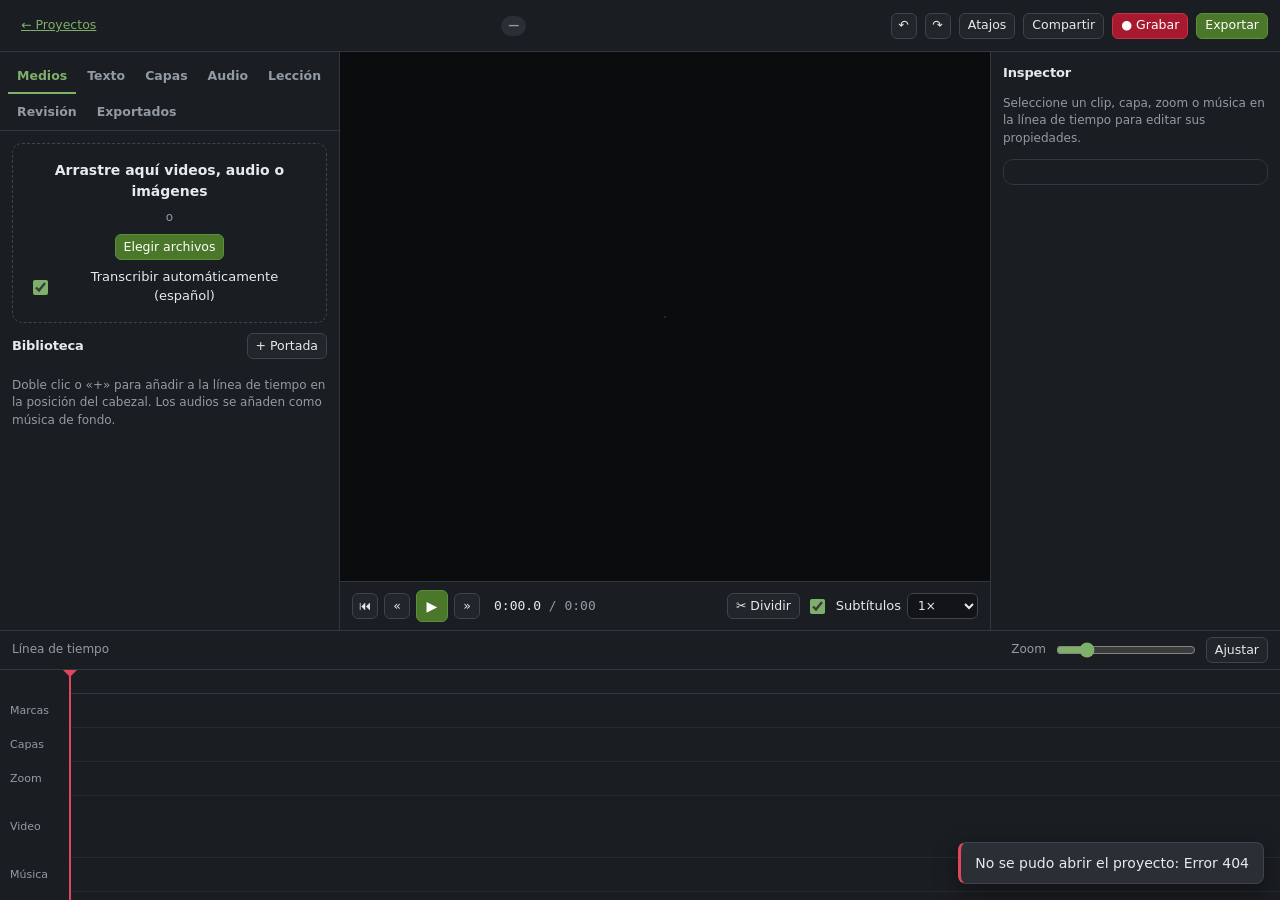
==== static/editor.html @ e6c92845 "Estudio de Video Educativo: editor web con Docker y Dokploy Editor de videos educativos: grabación d" ====
<!doctype html>
<html lang="es">
<head>
<meta charset="utf-8">
<meta name="viewport" content="width=device-width, initial-scale=1">
<title>Editor — Estudio de Video Educativo</title>
<link rel="stylesheet" href="/static/css/app.css">
<link rel="stylesheet" href="/static/css/editor.css">
</head>
<body>
<div id="app">
  <header class="ed-top">
    <a class="btn ghost sm" href="/" title="Volver a proyectos">← Proyectos</a>
    <input id="projName" class="proj-name" aria-label="Nombre del proyecto" maxlength="120">
    <span id="saveState" class="badge">—</span>
    <span id="roleBadge" class="badge warn hidden"></span>
    <div class="grow"></div>
    <button class="btn sm icon" id="btnUndo" title="Deshacer (Ctrl+Z)">↶</button>
    <button class="btn sm icon" id="btnRedo" title="Rehacer (Ctrl+Shift+Z)">↷</button>
    <button class="btn sm" id="btnHelp" title="Atajos de teclado">Atajos</button>
    <button class="btn sm" id="btnShare">Compartir</button>
    <a class="btn sm rec" id="btnRecord">● Grabar</a>
    <button class="btn sm primary" id="btnExport">Exportar</button>
  </header>

  <aside class="ed-side">
    <nav class="tabs" role="tablist">
      <button data-tab="media" class="active" role="tab">Medios</button>
      <button data-tab="text" role="tab">Texto</button>
      <button data-tab="layers" role="tab">Capas</button>
      <button data-tab="audio" role="tab">Audio</button>
      <button data-tab="marks" role="tab">Lección</button>
      <button data-tab="comments" role="tab">Revisión</button>
      <button data-tab="exports" role="tab">Exportados</button>
    </nav>

    <section class="panel" data-panel="media">
      <div class="drop" id="drop">
        <b>Arrastre aquí videos, audio o imágenes</b>
        <span class="muted small">o</span>
        <label class="btn sm primary">Elegir archivos<input type="file" id="fileInput" multiple accept="video/*,audio/*,image/*" hidden></label>
        <label class="chk small"><input type="checkbox" id="autoTx" checked> Transcribir automáticamente (español)</label>
      </div>
      <div class="row" style="margin:10px 0 6px">
        <h4 class="grow">Biblioteca</h4>
        <button class="btn sm" id="btnTitleCard" title="Crea una portada con identidad UNACHI">+ Portada</button>
      </div>
      <div id="mediaList" class="media-list"></div>
      <p class="muted small">Doble clic o «+» para añadir a la línea de tiempo en la posición del cabezal. Los audios se añaden como música de fondo.</p>
    </section>

    <section class="panel hidden" data-panel="text">
      <div class="row wrap" style="gap:6px">
        <button class="btn sm" id="btnCutSel" title="Elimina del video el fragmento seleccionado (Supr)">✂ Eliminar selección</button>
        <button class="btn sm" id="btnFillers">Marcar muletillas</button>
        <div class="row" style="gap:4px"><button class="btn sm" id="btnSilences">Recortar silencios &gt;</button>
          <input type="number" id="silenceSec" value="0.8" min="0.3" max="5" step="0.1" style="width:64px;min-height:26px;padding:2px 6px"><span class="small muted">s</span></div>
      </div>
      <p class="muted small" style="margin:8px 0">Seleccione palabras arrastrando o con Mayús+clic, y elimínelas: el video se recorta solo. Doble clic sobre una palabra para corregirla en los subtítulos.</p>
      <input type="search" id="txSearch" placeholder="Buscar en la transcripción…">
      <div id="transcript" class="transcript" tabindex="0"></div>
    </section>

    <section class="panel hidden" data-panel="layers">
      <p class="muted small" style="margin-top:0">Las capas se colocan en el cabezal y duran 5 s. Arrástrelas en la vista previa para ubicarlas.</p>
      <div class="layer-grid" id="layerButtons"></div>
      <h4 style="margin:16px 0 6px">Zoom animado</h4>
      <p class="muted small" style="margin:0 0 8px">Acerca la imagen a un área (útil para pantallas de software y fórmulas pequeñas).</p>
      <button class="btn sm" id="btnZoom">+ Zoom en el cabezal</button>
      <h4 style="margin:16px 0 6px">Logo institucional</h4>
      <div class="col">
        <label class="btn sm" style="align-self:flex-start">Subir logo (PNG/JPG)<input type="file" id="logoInput" accept="image/*" hidden></label>
        <div class="grid3">
          <label class="f"><span>Posición</span><select id="logoPos"><option value="tr">Arriba der.</option><option value="tl">Arriba izq.</option><option value="br">Abajo der.</option><option value="bl">Abajo izq.</option></select></label>
          <label class="f"><span>Tamaño</span><input type="range" id="logoSize" min="0.05" max="0.3" step="0.01"></label>
          <label class="f"><span>Opacidad</span><input type="range" id="logoOpacity" min="0.2" max="1" step="0.05"></label>
        </div>
        <button class="btn sm danger" id="logoRemove" style="align-self:flex-start">Quitar logo</button>
      </div>
    </section>

    <section class="panel hidden" data-panel="audio">
      <h4>Voz del docente</h4>
      <div class="col" style="margin-top:8px">
        <label class="f"><span>Reducción de ruido</span>
          <select id="aDenoise"><option value="off">Desactivada</option><option value="light">Suave (ventilador, aire acondicionado)</option><option value="strong">Intensa (aula ruidosa, red neuronal RNNoise)</option></select></label>
        <label class="chk"><input type="checkbox" id="aHighpass"> Filtro paso alto 80 Hz (elimina retumbe y golpes)</label>
        <label class="chk"><input type="checkbox" id="aDeess"> De-esser (suaviza las «s» silbantes)</label>
        <label class="chk"><input type="checkbox" id="aCompress"> Compresor (nivela voz fuerte y débil)</label>
        <label class="f"><span>Ganancia de voz: <b id="aGainV">0</b> dB</span><input type="range" id="aGain" min="-12" max="12" step="1"></label>
        <label class="f"><span>Sonoridad final (norma EBU R128 / ITU-R BS.1770)</span>
          <select id="aLoud"><option value="-14">−14 LUFS · YouTube / redes</option><option value="-16">−16 LUFS · Plataformas educativas (recomendado)</option><option value="-23">−23 LUFS · Difusión TV (EBU R128)</option></select></label>
      </div>
      <h4 style="margin-top:18px">Música de fondo</h4>
      <p class="muted small">Suba un audio en «Medios» y añádalo. La música baja automáticamente cuando usted habla (ducking).</p>
      <div id="musicList" class="col"></div>
      <h4 style="margin-top:18px">Subtítulos</h4>
      <div class="col" style="margin-top:8px">
        <label class="chk"><input type="checkbox" id="cSoft"> Pista de subtítulos activable en el MP4 (recomendado, WCAG 2.1 · 1.2.2)</label>
        <label class="chk"><input type="checkbox" id="cBurn"> Incrustar subtítulos en la imagen (para redes sociales)</label>
        <label class="row small"><span class="muted">Color del texto</span><input type="color" id="cColor"></label>
      </div>
    </section>

    <section class="panel hidden" data-panel="marks">
      <div class="row"><h4 class="grow">Capítulos</h4><button class="btn sm" id="btnChapter">+ En el cabezal (M)</button></div>
      <div id="chapterList" class="col" style="margin:8px 0 18px"></div>
      <div class="row"><h4 class="grow">Preguntas interactivas</h4><button class="btn sm" id="btnQuiz">+ En el cabezal</button></div>
      <p class="muted small" style="margin:4px 0 8px">El video se pausa y el estudiante responde. Funciona en el enlace público y en el paquete SCORM para Moodle (con calificación).</p>
      <div id="quizList" class="col" style="margin-bottom:18px"></div>
      <h4>Teleprompter</h4>
      <p class="muted small" style="margin:4px 0 8px">Guion que verá al grabar (no aparece en el video).</p>
      <textarea id="teleText" rows="8" placeholder="Escriba o pegue el guion de la clase…"></textarea>
    </section>

    <section class="panel hidden" data-panel="comments">
      <p class="muted small" style="margin-top:0">Comentarios anclados al tiempo, para revisión entre colegas o coordinación. Comparta el proyecto con rol «revisor» para que otros comenten sin editar.</p>
      <div class="row"><textarea id="commentText" rows="2" placeholder="Comentario en el tiempo actual…" class="grow"></textarea></div>
      <button class="btn sm primary" id="btnComment" style="margin:6px 0 12px">Comentar en <span id="commentAt" class="mono">0:00</span></button>
      <div id="commentList" class="col"></div>
    </section>

    <section class="panel hidden" data-panel="exports">
      <div id="exportList" class="col"></div>
    </section>
  </aside>

  <main class="ed-center">
    <div class="stage-wrap" id="stageWrap">
      <div class="stage" id="stage">
        <div class="zoomer" id="zoomer">
          <video id="vid" playsinline preload="auto"></video>
          <img id="still" class="hidden" alt="">
        </div>
        <div class="layers" id="layersBox"></div>
        <div class="caption hidden" id="caption"></div>
        <div class="stage-empty" id="stageEmpty"><b>La línea de tiempo está vacía</b><span class="muted">Suba o grabe un video y añádalo con doble clic.</span></div>
        <div class="zoom-pick hidden" id="zoomPick">Haga clic en el punto que desea ampliar</div>
      </div>
    </div>
    <div class="transport">
      <button class="btn sm icon" id="btnStart" title="Inicio (Inicio)">⏮</button>
      <button class="btn sm icon" id="btnBack" title="−5 s (J)">«</button>
      <button class="btn icon primary" id="btnPlay" title="Reproducir / pausar (Espacio)">▶</button>
      <button class="btn sm icon" id="btnFwd" title="+5 s (L)">»</button>
      <span class="mono tc"><span id="tcNow">0:00.0</span> <span class="muted">/ <span id="tcDur">0:00</span></span></span>
      <div class="grow"></div>
      <button class="btn sm" id="btnSplit" title="Dividir clip en el cabezal (S)">✂ Dividir</button>
      <label class="chk small"><input type="checkbox" id="showCaps" checked> Subtítulos</label>
      <select id="rate" class="sm-select" title="Velocidad de vista previa"><option value="1">1×</option><option value="1.25">1.25×</option><option value="1.5">1.5×</option><option value="2">2×</option></select>
    </div>
  </main>

  <aside class="ed-insp" id="inspector">
    <div class="insp-empty muted">
      <h4 style="color:var(--text)">Inspector</h4>
      <p class="small">Seleccione un clip, capa, zoom o música en la línea de tiempo para editar sus propiedades.</p>
      <div class="card proj-stats" id="projStats"></div>
    </div>
  </aside>

  <footer class="ed-tl">
    <div class="tl-bar">
      <span class="small muted">Línea de tiempo</span>
      <div class="grow"></div>
      <span class="small muted">Zoom</span>
      <input type="range" id="tlZoom" min="4" max="200" value="40" style="width:140px">
      <button class="btn sm" id="tlFit">Ajustar</button>
    </div>
    <div class="tl-scroll" id="tlScroll">
      <div class="tl-inner" id="tlInner">
        <div class="tl-ruler" id="tlRuler"></div>
        <div class="tl-track" data-track="marks"><span class="tl-label">Marcas</span></div>
        <div class="tl-track" data-track="overlays"><span class="tl-label">Capas</span></div>
        <div class="tl-track" data-track="zooms"><span class="tl-label">Zoom</span></div>
        <div class="tl-track tl-main" data-track="clips"><span class="tl-label">Video</span></div>
        <div class="tl-track" data-track="music"><span class="tl-label">Música</span></div>
        <div class="tl-playhead" id="playhead"></div>
      </div>
    </div>
  </footer>

  <div class="jobs card hidden" id="jobsBox"></div>
</div>

<dialog id="dlgExport">
  <form method="dialog" id="exportForm">
    <div class="dlg-h"><h3>Exportar video</h3></div>
    <div class="dlg-b">
      <label class="f"><span>Título</span><input type="text" name="title" maxlength="150"></label>
      <div class="grid2">
        <label class="f"><span>Formato</span>
          <select name="format"><option value="16:9">16:9 · Clase, YouTube, Moodle</option><option value="9:16">9:16 · Reels / TikTok / Shorts</option><option value="1:1">1:1 · Cuadrado</option></select></label>
        <label class="f"><span>Si cambia la proporción</span>
          <select name="reframe"><option value="blur">Encajar con fondo desenfocado</option><option value="crop">Recortar al centro</option></select></label>
      </div>
      <div class="grid2">
        <label class="f"><span>Resolución</span><select name="height"><option value="">Completa (1080p)</option><option value="720">720p (archivo más liviano)</option></select></label>
        <label class="f"><span>Calidad</span><select name="crf"><option value="18">Máxima (CRF 18)</option><option value="20" selected>Alta (CRF 20)</option><option value="23">Estándar (CRF 23)</option></select></label>
      </div>
      <label class="chk"><input type="checkbox" name="burn"> Incrustar subtítulos en la imagen</label>
      <label class="chk"><input type="checkbox" name="soft" checked> Incluir pista de subtítulos activable + archivos SRT/VTT</label>
      <p class="muted small" style="margin:0">El render se hace en el servidor; puede cerrar esta página. Se normaliza el audio a la sonoridad elegida, se aplican capítulos y se genera la portada del video.</p>
    </div>
    <div class="dlg-f"><button class="btn" value="cancel" formnovalidate>Cancelar</button><button class="btn primary" value="ok">Iniciar render</button></div>
  </form>
</dialog>

<dialog id="dlgShare">
  <div class="dlg-h"><h3>Compartir proyecto</h3></div>
  <div class="dlg-b">
    <p class="muted small" style="margin:0">«Editor» puede modificar el proyecto; «Revisor» solo puede ver y comentar.</p>
    <div class="row"><input type="text" id="shareUser" placeholder="Nombre de usuario" class="grow">
      <select id="shareRole" style="width:120px"><option value="editor">Editor</option><option value="revisor">Revisor</option></select>
      <button class="btn primary" id="shareAdd">Agregar</button></div>
    <div id="shareList" class="col"></div>
  </div>
  <div class="dlg-f"><button class="btn" onclick="this.closest('dialog').close()">Cerrar</button></div>
</dialog>

<dialog id="dlgTitle">
  <form method="dialog" id="titleForm">
    <div class="dlg-h"><h3>Portada de la lección</h3></div>
    <div class="dlg-b">
      <label class="f"><span>Título</span><input type="text" name="title" required></label>
      <label class="f"><span>Subtítulo</span><input type="text" name="subtitle" placeholder="Ej.: Química Orgánica I · Tema 3"></label>
      <div class="grid2">
        <label class="f"><span>Docente</span><input type="text" name="author"></label>
        <label class="f"><span>Institución</span><input type="text" name="institution" value="Universidad Autónoma de Chiriquí"></label>
      </div>
      <label class="f"><span>Duración (s)</span><input type="number" name="dur" value="4" min="1" max="20" step="0.5"></label>
    </div>
    <div class="dlg-f"><button class="btn" value="cancel" formnovalidate>Cancelar</button><button class="btn primary" value="ok">Crear y añadir al inicio</button></div>
  </form>
</dialog>

<dialog id="dlgAnalytics" style="width:min(720px,calc(100vw - 32px))">
  <div class="dlg-h"><h3 id="anTitle">Analítica</h3></div>
  <div class="dlg-b" id="anBody"></div>
  <div class="dlg-f"><button class="btn" onclick="this.closest('dialog').close()">Cerrar</button></div>
</dialog>

<dialog id="dlgHelp">
  <div class="dlg-h"><h3>Atajos de teclado</h3></div>
  <div class="dlg-b small">
    <table class="keys">
      <tr><td><kbd>Espacio</kbd></td><td>Reproducir / pausar</td></tr>
      <tr><td><kbd>J</kbd> <kbd>L</kbd></td><td>Retroceder / avanzar 5 s</td></tr>
      <tr><td><kbd>←</kbd> <kbd>→</kbd></td><td>Un cuadro atrás / adelante (con Mayús: 1 s)</td></tr>
      <tr><td><kbd>S</kbd></td><td>Dividir el clip en el cabezal</td></tr>
      <tr><td><kbd>Supr</kbd></td><td>Eliminar el elemento seleccionado o las palabras seleccionadas</td></tr>
      <tr><td><kbd>M</kbd></td><td>Agregar capítulo</td></tr>
      <tr><td><kbd>Ctrl</kbd>+<kbd>Z</kbd> / <kbd>Ctrl</kbd>+<kbd>Mayús</kbd>+<kbd>Z</kbd></td><td>Deshacer / rehacer</td></tr>
      <tr><td><kbd>Inicio</kbd> / <kbd>Fin</kbd></td><td>Ir al comienzo / final</td></tr>
      <tr><td><kbd>Esc</kbd></td><td>Quitar selección</td></tr>
    </table>
  </div>
  <div class="dlg-f"><button class="btn" onclick="this.closest('dialog').close()">Cerrar</button></div>
</dialog>

<script src="/static/js/api.js"></script>
<script src="/static/js/layers.js"></script>
<script src="/static/js/editor.js"></script>
</body>
</html>
---- static/css/app.css ----
/* Estudio de Video Educativo — hoja de estilos común
   Paleta oscura (estándar en editores de video: no compite con la imagen)
   con acentos institucionales UNACHI (Pantone 364C verde / 187C rojo). */
:root {
  --bg: #121417;
  --panel: #1a1d21;
  --panel-2: #22262b;
  --panel-3: #2a2f35;
  --line: #31373e;
  --line-2: #3d444c;
  --text: #e7eaed;
  --muted: #929ba4;
  --faint: #6b747d;
  --green: #4A7729;          /* Pantone 364C */
  --green-hi: #7fb069;
  --green-soft: rgba(127, 176, 105, .16);
  --red: #A6192E;            /* Pantone 187C */
  --red-hi: #e0475d;
  --amber: #e2a54a;
  --blue: #5b9bd5;
  --violet: #a487d6;
  --radius: 8px;
  --mono: ui-monospace, "SFMono-Regular", "JetBrains Mono", Menlo, Consolas, monospace;
  --sans: system-ui, -apple-system, "Segoe UI", Roboto, "Helvetica Neue", Arial, sans-serif;
  color-scheme: dark;
}
* { box-sizing: border-box; }
html, body { margin: 0; height: 100%; }
body { background: var(--bg); color: var(--text); font: 14px/1.45 var(--sans); }
a { color: var(--green-hi); }
button, input, select, textarea { font: inherit; color: inherit; }
h1, h2, h3, h4 { margin: 0; font-weight: 650; letter-spacing: -.01em; }
.muted { color: var(--muted); }
.small { font-size: 12px; }
.mono { font-family: var(--mono); font-variant-numeric: tabular-nums; }
.hidden { display: none !important; }
.row { display: flex; gap: 8px; align-items: center; }
.col { display: flex; flex-direction: column; gap: 8px; }
.grow { flex: 1; min-width: 0; }
.wrap { flex-wrap: wrap; }

/* Botones */
.btn {
  display: inline-flex; align-items: center; justify-content: center; gap: 6px;
  height: 32px; padding: 0 12px; border-radius: 6px; border: 1px solid var(--line-2);
  background: var(--panel-2); cursor: pointer; white-space: nowrap; font-weight: 520;
  transition: background .12s, border-color .12s;
}
.btn:hover { background: var(--panel-3); border-color: #4a525b; }
.btn:focus-visible, input:focus-visible, select:focus-visible, textarea:focus-visible {
  outline: 2px solid var(--green-hi); outline-offset: 1px;
}
.btn:disabled { opacity: .45; cursor: not-allowed; }
.btn.primary { background: var(--green); border-color: #5d8f3a; color: #fff; }
.btn.primary:hover { background: #568a30; }
.btn.danger { background: transparent; border-color: #6b2a34; color: #f08a98; }
.btn.danger:hover { background: rgba(166, 25, 46, .2); }
.btn.rec { background: var(--red); border-color: #c4334a; color: #fff; }
.btn.ghost { background: transparent; border-color: transparent; }
.btn.ghost:hover { background: var(--panel-2); }
.btn.sm { height: 26px; padding: 0 8px; font-size: 12.5px; }
.btn.icon { width: 32px; padding: 0; }
.btn.sm.icon { width: 26px; }
.btn.active { background: var(--green-soft); border-color: var(--green-hi); color: var(--green-hi); }

/* Formularios */
label.f { display: flex; flex-direction: column; gap: 4px; font-size: 12px; color: var(--muted); }
label.f > span { font-weight: 560; }
input[type=text], input[type=password], input[type=number], input[type=search], input[type=url],
select, textarea {
  width: 100%; background: var(--bg); border: 1px solid var(--line-2); border-radius: 6px;
  padding: 6px 8px; min-height: 32px; color: var(--text);
}
textarea { resize: vertical; min-height: 64px; line-height: 1.4; }
input[type=color] { width: 40px; height: 30px; padding: 2px; background: var(--bg);
  border: 1px solid var(--line-2); border-radius: 6px; }
input[type=range] { width: 100%; accent-color: var(--green-hi); }
input[type=checkbox] { accent-color: var(--green-hi); width: 15px; height: 15px; }
label.chk { display: flex; gap: 8px; align-items: center; font-size: 13px; cursor: pointer; }
.grid2 { display: grid; grid-template-columns: 1fr 1fr; gap: 8px; }
.grid3 { display: grid; grid-template-columns: 1fr 1fr 1fr; gap: 8px; }

/* Tarjetas y diálogos */
.card { background: var(--panel); border: 1px solid var(--line); border-radius: 10px; }
dialog {
  background: var(--panel); color: var(--text); border: 1px solid var(--line-2);
  border-radius: 12px; padding: 0; width: min(560px, calc(100vw - 32px));
  box-shadow: 0 20px 60px rgba(0, 0, 0, .55);
}
dialog::backdrop { background: rgba(5, 7, 9, .65); }
dialog .dlg-h { padding: 16px 18px 6px; display: flex; align-items: center; gap: 8px; }
dialog .dlg-b { padding: 10px 18px 16px; display: flex; flex-direction: column; gap: 12px; }
dialog .dlg-f { padding: 12px 18px 16px; display: flex; justify-content: flex-end; gap: 8px;
  border-top: 1px solid var(--line); }

/* Avisos */
#toasts { position: fixed; right: 16px; bottom: 16px; display: flex; flex-direction: column;
  gap: 8px; z-index: 1000; }
.toast { background: var(--panel-3); border: 1px solid var(--line-2); border-left: 3px solid var(--green-hi);
  padding: 10px 14px; border-radius: 8px; max-width: 380px; box-shadow: 0 8px 24px rgba(0,0,0,.4);
  animation: tin .18s ease-out; }
.toast.err { border-left-color: var(--red-hi); }
@keyframes tin { from { transform: translateY(8px); opacity: 0; } }

.badge { display: inline-flex; align-items: center; height: 20px; padding: 0 7px; border-radius: 10px;
  font-size: 11px; font-weight: 600; background: var(--panel-3); color: var(--muted); }
.badge.ok { background: var(--green-soft); color: var(--green-hi); }
.badge.warn { background: rgba(226, 165, 74, .15); color: var(--amber); }
.badge.err { background: rgba(224, 71, 93, .15); color: var(--red-hi); }

.brandmark { display: flex; align-items: center; gap: 10px; }
.brandmark .logo { width: 30px; height: 30px; border-radius: 7px; position: relative; overflow: hidden;
  background: var(--green); flex: none; }
.brandmark .logo::after { content: ""; position: absolute; right: 0; top: 0; bottom: 0; width: 34%;
  background: var(--red); }
.brandmark .logo::before { content: ""; position: absolute; left: 7px; top: 9px; border-style: solid;
  border-width: 6px 0 6px 10px; border-color: transparent transparent transparent #fff; z-index: 1; }
.brandmark b { font-size: 15px; letter-spacing: -.01em; }
.brandmark small { display: block; color: var(--muted); font-size: 11.5px; margin-top: -2px; }

.progress { height: 6px; background: var(--panel-3); border-radius: 3px; overflow: hidden; }
.progress > i { display: block; height: 100%; background: var(--green-hi); width: 0; transition: width .4s; }

::-webkit-scrollbar { width: 10px; height: 10px; }
::-webkit-scrollbar-thumb { background: #3a4148; border-radius: 6px; border: 2px solid var(--panel); }
::-webkit-scrollbar-track { background: transparent; }
---- static/css/editor.css ----
/* Disposición del editor: cabecera, panel lateral, vista previa, inspector y línea de tiempo */
body { overflow: hidden; }
#app {
  display: grid; height: 100vh;
  grid-template-columns: 340px minmax(0, 1fr) 290px;
  grid-template-rows: 52px minmax(0, 1fr) 270px;
  grid-template-areas: "top top top" "side center insp" "tl tl tl";
}
.ed-top { grid-area: top; display: flex; align-items: center; gap: 8px; padding: 0 12px;
  background: var(--panel); border-bottom: 1px solid var(--line); }
.proj-name { background: transparent; border: 1px solid transparent; border-radius: 6px; font-weight: 650;
  font-size: 15px; padding: 4px 8px; width: min(380px, 30vw); color: var(--text); }
.proj-name:hover, .proj-name:focus { border-color: var(--line-2); background: var(--bg); }

.ed-side { grid-area: side; background: var(--panel); border-right: 1px solid var(--line);
  display: flex; flex-direction: column; min-height: 0; }
.tabs { display: flex; flex-wrap: wrap; gap: 2px; padding: 8px 8px 0; border-bottom: 1px solid var(--line); }
.tabs button { background: none; border: none; padding: 7px 9px; border-radius: 6px 6px 0 0; cursor: pointer;
  color: var(--muted); font-weight: 560; font-size: 12.5px; border-bottom: 2px solid transparent; }
.tabs button:hover { color: var(--text); }
.tabs button.active { color: var(--green-hi); border-bottom-color: var(--green-hi); }
.panel { padding: 12px; overflow-y: auto; flex: 1; min-height: 0; }
.panel h4 { font-size: 13px; }

.drop { border: 1.5px dashed var(--line-2); border-radius: 10px; padding: 16px; display: flex; flex-direction: column;
  align-items: center; gap: 8px; text-align: center; transition: border-color .12s, background .12s; }
.drop.over { border-color: var(--green-hi); background: var(--green-soft); }
.media-list { display: flex; flex-direction: column; gap: 6px; margin-bottom: 8px; }
.mitem { display: grid; grid-template-columns: 56px 1fr auto; gap: 8px; align-items: center; padding: 6px;
  border: 1px solid var(--line); border-radius: 8px; background: var(--panel-2); cursor: default; }
.mitem:hover { border-color: var(--line-2); }
.mitem .thumb { width: 56px; height: 34px; border-radius: 4px; background: #000 center/cover no-repeat;
  display: grid; place-items: center; font-size: 10px; color: var(--muted); overflow: hidden; }
.mitem .thumb video { width: 100%; height: 100%; object-fit: cover; pointer-events: none; }
.mitem .nm { font-size: 12.5px; white-space: nowrap; overflow: hidden; text-overflow: ellipsis; }
.mitem .sub { font-size: 11px; color: var(--muted); }

.transcript { margin-top: 8px; line-height: 1.9; font-size: 14px; user-select: none; padding: 4px 2px 40px; outline: none; }
.transcript .w { padding: 1px 2px; border-radius: 3px; cursor: pointer; }
.transcript .w:hover { background: var(--panel-3); }
.transcript .w.cur { background: rgba(127,176,105,.28); color: #fff; }
.transcript .w.sel { background: rgba(91,155,213,.35); color: #fff; }
.transcript .w.filler { text-decoration: underline wavy var(--amber); text-underline-offset: 4px; }
.transcript .w.lowconf { color: #c9a66b; }
.transcript .w.hit { outline: 1px solid var(--amber); }
.transcript .gap { color: var(--faint); font-size: 11px; padding: 0 3px; cursor: pointer; }
.transcript .gap:hover { color: var(--amber); }
.transcript .seg-break { display: block; height: 6px; }
.transcript .clip-sep { display: block; margin: 10px 0 4px; font-size: 11px; color: var(--faint);
  border-top: 1px dashed var(--line-2); padding-top: 4px; }

.layer-grid { display: grid; grid-template-columns: 1fr 1fr; gap: 6px; }
.layer-grid .btn { justify-content: flex-start; height: auto; min-height: 38px; padding: 6px 8px; white-space: normal; text-align: left; line-height: 1.2; font-size: 12.5px; }
.layer-grid .btn i { font-style: normal; width: 22px; text-align: center; color: var(--green-hi); font-weight: 700; }

.ed-center { grid-area: center; display: flex; flex-direction: column; min-width: 0; min-height: 0; background: #0b0c0e; }
.stage-wrap { flex: 1; min-height: 0; display: grid; place-items: center; padding: 14px; overflow: hidden; }
.stage { position: relative; background: #000; overflow: hidden; box-shadow: 0 0 0 1px #24292e; }
.zoomer { position: absolute; inset: 0; transform-origin: 50% 50%; }
.zoomer video, .zoomer img { width: 100%; height: 100%; object-fit: contain; display: block; background: #000; }
.zoomer img { position: absolute; inset: 0; }
.layers { position: absolute; inset: 0; }
.layer { position: absolute; user-select: none; -webkit-user-drag: none; }
.layer.editable { cursor: move; }
.layer.sel { outline: 2px solid var(--green-hi); outline-offset: 1px; }
.layer .rs { position: absolute; right: -6px; bottom: -6px; width: 12px; height: 12px; background: var(--green-hi);
  border-radius: 2px; cursor: nwse-resize; }
.layer.pending { opacity: .55; }
.caption { position: absolute; left: 6%; right: 6%; bottom: 6%; text-align: center; pointer-events: none; }
.caption span { background: rgba(0,0,0,.62); color: #fff; font-weight: 700; padding: .12em .4em; border-radius: 4px;
  box-decoration-break: clone; -webkit-box-decoration-break: clone; line-height: 1.5; }
.stage-empty { position: absolute; inset: 0; display: flex; flex-direction: column; gap: 6px; align-items: center;
  justify-content: center; text-align: center; padding: 20px; }
.zoom-pick { position: absolute; inset: 0; background: rgba(0,0,0,.35); color: #fff; display: grid; place-items: center;
  cursor: crosshair; font-weight: 600; }

.transport { display: flex; align-items: center; gap: 6px; padding: 8px 12px; background: var(--panel); border-top: 1px solid var(--line); }
.transport .tc { font-size: 13px; margin-left: 8px; }
.sm-select { width: auto; min-height: 26px; padding: 2px 6px; font-size: 12px; }

.ed-insp { grid-area: insp; background: var(--panel); border-left: 1px solid var(--line); overflow-y: auto; padding: 12px; }
.ed-insp h4 { font-size: 13px; margin-bottom: 10px; }
.insp-sec { display: flex; flex-direction: column; gap: 10px; }
.insp-sec .hint { font-size: 11.5px; color: var(--muted); }
.proj-stats { padding: 12px; margin-top: 12px; font-size: 12px; display: grid; grid-template-columns: auto 1fr; gap: 4px 10px; }
.proj-stats b { color: var(--text); font-weight: 600; }

.ed-tl { grid-area: tl; background: var(--panel); border-top: 1px solid var(--line); display: flex; flex-direction: column; min-height: 0; }
.tl-bar { display: flex; align-items: center; gap: 8px; padding: 6px 12px; border-bottom: 1px solid var(--line); }
.tl-scroll { flex: 1; overflow-x: auto; overflow-y: hidden; position: relative; }
.tl-inner { position: relative; min-width: 100%; height: 100%; padding-left: 70px; }
.tl-ruler { height: 24px; position: relative; border-bottom: 1px solid var(--line); cursor: pointer; }
.tl-ruler .tick { position: absolute; top: 0; height: 100%; border-left: 1px solid var(--line-2); padding-left: 3px;
  font-size: 10px; color: var(--faint); font-family: var(--mono); }
.tl-ruler .tick.minor { height: 6px; top: auto; bottom: 0; }
.tl-track { position: relative; height: 34px; border-bottom: 1px solid #262b30; }
.tl-track.tl-main { height: 62px; }
.tl-label { position: sticky; left: 0; margin-left: -70px; width: 66px; height: 100%; display: flex; align-items: center;
  padding-left: 10px; font-size: 11px; color: var(--muted); background: var(--panel); z-index: 3; float: left; }
.tl-item { position: absolute; top: 3px; bottom: 3px; border-radius: 5px; overflow: hidden; cursor: grab;
  font-size: 11px; padding: 2px 6px; white-space: nowrap; text-overflow: ellipsis; color: #fff; border: 1px solid rgba(255,255,255,.12); }
.tl-item.sel { box-shadow: 0 0 0 2px #fff inset; }
.tl-item .h { position: absolute; top: 0; bottom: 0; width: 7px; cursor: ew-resize; z-index: 2; }
.tl-item .h.l { left: 0; } .tl-item .h.r { right: 0; }
.tl-item .h:hover { background: rgba(255,255,255,.35); }
.tl-item.clip { background: #2f4a21 center/100% 60% no-repeat; background-position: 0 100%; }
.tl-item.clip.img { background-color: #3a3f5e; }
.tl-item.clip .nm { position: relative; z-index: 1; text-shadow: 0 1px 2px #000; }
.tl-item.overlay { background: #4b3a6e; }
.tl-item.zoom { background: #6b4e1f; }
.tl-item.music { background: #1f4a5e center/100% 70% no-repeat; background-position: 0 100%; }
.tl-mark { position: absolute; top: 2px; width: 14px; height: 28px; margin-left: -7px; cursor: pointer; z-index: 2; }
.tl-mark::before { content: ""; position: absolute; left: 6px; top: 0; bottom: 0; width: 2px; }
.tl-mark::after { content: ""; position: absolute; left: 1px; top: 0; width: 12px; height: 10px; border-radius: 2px 2px 6px 6px; }
.tl-mark.chapter::before, .tl-mark.chapter::after { background: var(--green-hi); }
.tl-mark.quiz::before, .tl-mark.quiz::after { background: var(--blue); }
.tl-mark.comment::before, .tl-mark.comment::after { background: var(--amber); }
.tl-mark.comment.done::before, .tl-mark.comment.done::after { background: var(--faint); }
.tl-playhead { position: absolute; top: 0; bottom: 0; width: 2px; background: var(--red-hi); pointer-events: none; z-index: 5; margin-left: -1px; }
.tl-playhead::before { content: ""; position: absolute; top: 0; left: -6px; border: 7px solid transparent; border-top-color: var(--red-hi); }
.tl-drop-ind { position: absolute; top: 0; bottom: 0; width: 3px; background: #fff; z-index: 4; }

.jobs { position: fixed; left: 12px; bottom: 282px; width: 316px; padding: 10px 12px; z-index: 20; display: flex; flex-direction: column; gap: 8px; max-height: 40vh; overflow: auto; }
.job { display: flex; flex-direction: column; gap: 4px; font-size: 12px; }
.job .t { display: flex; gap: 6px; align-items: center; }

.list-item { border: 1px solid var(--line); border-radius: 8px; padding: 8px 10px; background: var(--panel-2); display: flex; flex-direction: column; gap: 6px; }
.list-item.done { opacity: .6; }
.list-item .head { display: flex; align-items: center; gap: 8px; }
.list-item .time { font-family: var(--mono); font-size: 12px; color: var(--green-hi); cursor: pointer; }
.export-card { border: 1px solid var(--line); border-radius: 10px; overflow: hidden; background: var(--panel-2); }
.export-card .poster { aspect-ratio: 16/9; background: #000 center/contain no-repeat; }
.export-card .body { padding: 10px; display: flex; flex-direction: column; gap: 8px; }
.export-card .links { display: flex; flex-wrap: wrap; gap: 4px; }

.ret-chart { display: flex; align-items: flex-end; gap: 1px; height: 120px; padding: 8px 0; border-bottom: 1px solid var(--line); }
.ret-chart i { flex: 1; background: var(--green-hi); min-height: 1px; border-radius: 2px 2px 0 0; }
.qbar { height: 18px; border-radius: 3px; background: var(--panel-3); position: relative; overflow: hidden; font-size: 11px; }
.qbar i { position: absolute; inset: 0 auto 0 0; background: var(--blue); opacity: .55; }
.qbar.ok i { background: var(--green-hi); }
.qbar span { position: relative; padding: 0 6px; line-height: 18px; }
table.keys td { padding: 4px 8px; }
kbd { font-family: var(--mono); font-size: 11px; background: var(--panel-3); border: 1px solid var(--line-2); border-bottom-width: 2px; border-radius: 4px; padding: 1px 5px; }

@media (max-width: 1100px) {
  #app { grid-template-columns: 300px minmax(0, 1fr); grid-template-areas: "top top" "side center" "tl tl"; }
  .ed-insp { position: fixed; right: 0; top: 52px; bottom: 270px; width: 290px; z-index: 15; box-shadow: -8px 0 24px rgba(0,0,0,.4); }
  .ed-insp:has(.insp-empty) { display: none; }
}
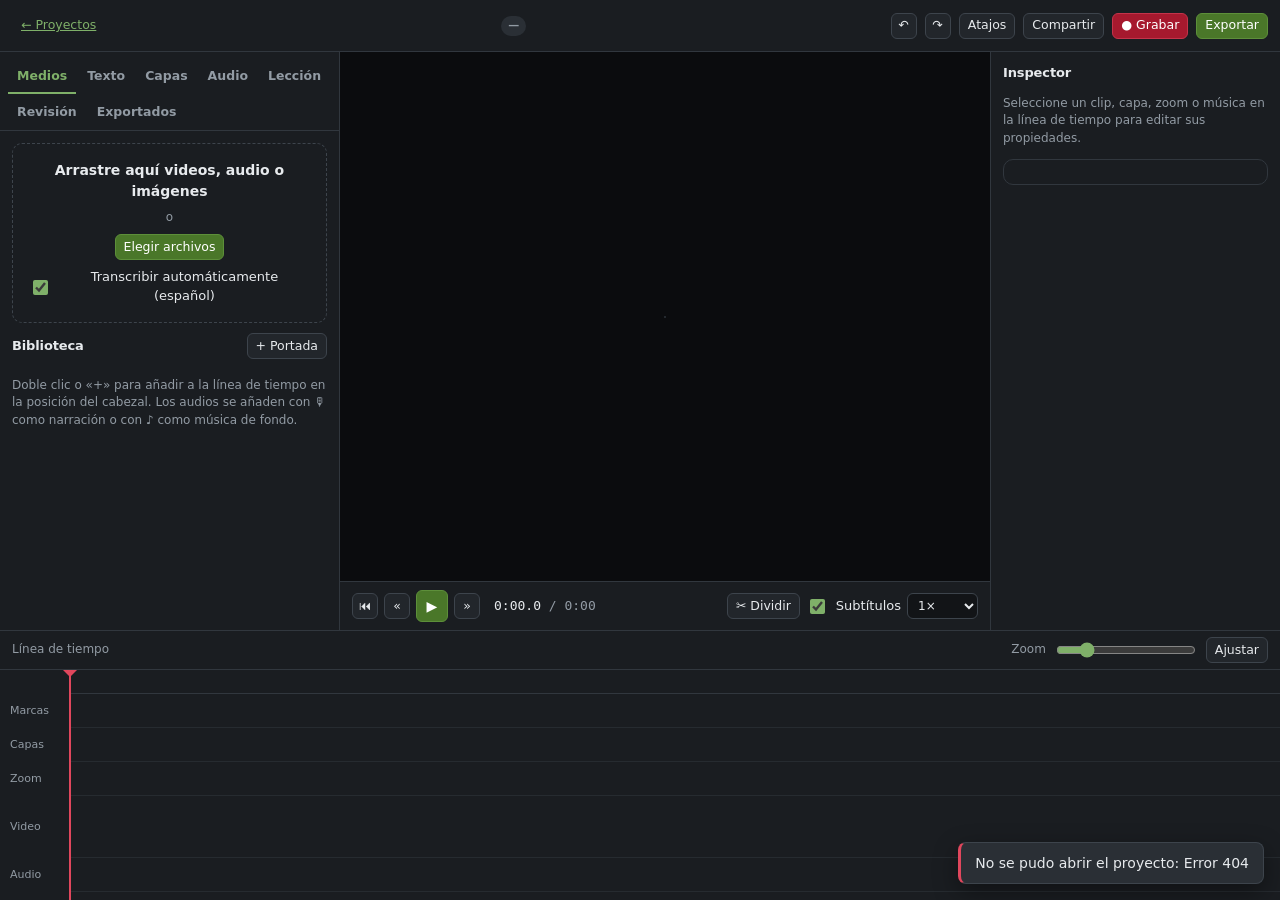
==== commit 7a1af237: "Pista de audio: suena en la vista previa, se divide y admite narración - Corrige que la pista de aud" ====
--- a/static/editor.html
+++ b/static/editor.html
@@ -46,7 +46,7 @@
         <button class="btn sm" id="btnTitleCard" title="Crea una portada con identidad UNACHI">+ Portada</button>
       </div>
       <div id="mediaList" class="media-list"></div>
-      <p class="muted small">Doble clic o «+» para añadir a la línea de tiempo en la posición del cabezal. Los audios se añaden como música de fondo.</p>
+      <p class="muted small">Doble clic o «+» para añadir a la línea de tiempo en la posición del cabezal. Los audios se añaden con 🎙 como narración o con ♪ como música de fondo.</p>
     </section>
 
     <section class="panel hidden" data-panel="text">
@@ -91,8 +91,8 @@
         <label class="f"><span>Sonoridad final (norma EBU R128 / ITU-R BS.1770)</span>
           <select id="aLoud"><option value="-14">−14 LUFS · YouTube / redes</option><option value="-16">−16 LUFS · Plataformas educativas (recomendado)</option><option value="-23">−23 LUFS · Difusión TV (EBU R128)</option></select></label>
       </div>
-      <h4 style="margin-top:18px">Música de fondo</h4>
-      <p class="muted small">Suba un audio en «Medios» y añádalo. La música baja automáticamente cuando usted habla (ducking).</p>
+      <h4 style="margin-top:18px">Pista de audio</h4>
+      <p class="muted small">Suba un audio en «Medios» y añádalo como narración (🎙) o música de fondo (♪). La música baja automáticamente cuando hay voz.</p>
       <div id="musicList" class="col"></div>
       <h4 style="margin-top:18px">Subtítulos</h4>
       <div class="col" style="margin-top:8px">
@@ -145,7 +145,7 @@
       <button class="btn sm icon" id="btnFwd" title="+5 s (L)">»</button>
       <span class="mono tc"><span id="tcNow">0:00.0</span> <span class="muted">/ <span id="tcDur">0:00</span></span></span>
       <div class="grow"></div>
-      <button class="btn sm" id="btnSplit" title="Dividir clip en el cabezal (S)">✂ Dividir</button>
+      <button class="btn sm" id="btnSplit" title="Dividir en el cabezal el clip, audio o capa seleccionado (S)">✂ Dividir</button>
       <label class="chk small"><input type="checkbox" id="showCaps" checked> Subtítulos</label>
       <select id="rate" class="sm-select" title="Velocidad de vista previa"><option value="1">1×</option><option value="1.25">1.25×</option><option value="1.5">1.5×</option><option value="2">2×</option></select>
     </div>
@@ -174,7 +174,7 @@
         <div class="tl-track" data-track="overlays"><span class="tl-label">Capas</span></div>
         <div class="tl-track" data-track="zooms"><span class="tl-label">Zoom</span></div>
         <div class="tl-track tl-main" data-track="clips"><span class="tl-label">Video</span></div>
-        <div class="tl-track" data-track="music"><span class="tl-label">Música</span></div>
+        <div class="tl-track" data-track="music"><span class="tl-label">Audio</span></div>
         <div class="tl-playhead" id="playhead"></div>
       </div>
     </div>
@@ -247,7 +247,7 @@
       <tr><td><kbd>Espacio</kbd></td><td>Reproducir / pausar</td></tr>
       <tr><td><kbd>J</kbd> <kbd>L</kbd></td><td>Retroceder / avanzar 5 s</td></tr>
       <tr><td><kbd>←</kbd> <kbd>→</kbd></td><td>Un cuadro atrás / adelante (con Mayús: 1 s)</td></tr>
-      <tr><td><kbd>S</kbd></td><td>Dividir el clip en el cabezal</td></tr>
+      <tr><td><kbd>S</kbd></td><td>Dividir en el cabezal (el audio, la capa o el zoom seleccionado; si no, el clip de video)</td></tr>
       <tr><td><kbd>Supr</kbd></td><td>Eliminar el elemento seleccionado o las palabras seleccionadas</td></tr>
       <tr><td><kbd>M</kbd></td><td>Agregar capítulo</td></tr>
       <tr><td><kbd>Ctrl</kbd>+<kbd>Z</kbd> / <kbd>Ctrl</kbd>+<kbd>Mayús</kbd>+<kbd>Z</kbd></td><td>Deshacer / rehacer</td></tr>
--- a/static/css/editor.css
+++ b/static/css/editor.css
@@ -109,6 +109,7 @@
 .tl-item.overlay { background: #4b3a6e; }
 .tl-item.zoom { background: #6b4e1f; }
 .tl-item.music { background: #1f4a5e center/100% 70% no-repeat; background-position: 0 100%; }
+.tl-item.music.voice { background-color: #5e3a1f; }
 .tl-mark { position: absolute; top: 2px; width: 14px; height: 28px; margin-left: -7px; cursor: pointer; z-index: 2; }
 .tl-mark::before { content: ""; position: absolute; left: 6px; top: 0; bottom: 0; width: 2px; }
 .tl-mark::after { content: ""; position: absolute; left: 1px; top: 0; width: 12px; height: 10px; border-radius: 2px 2px 6px 6px; }
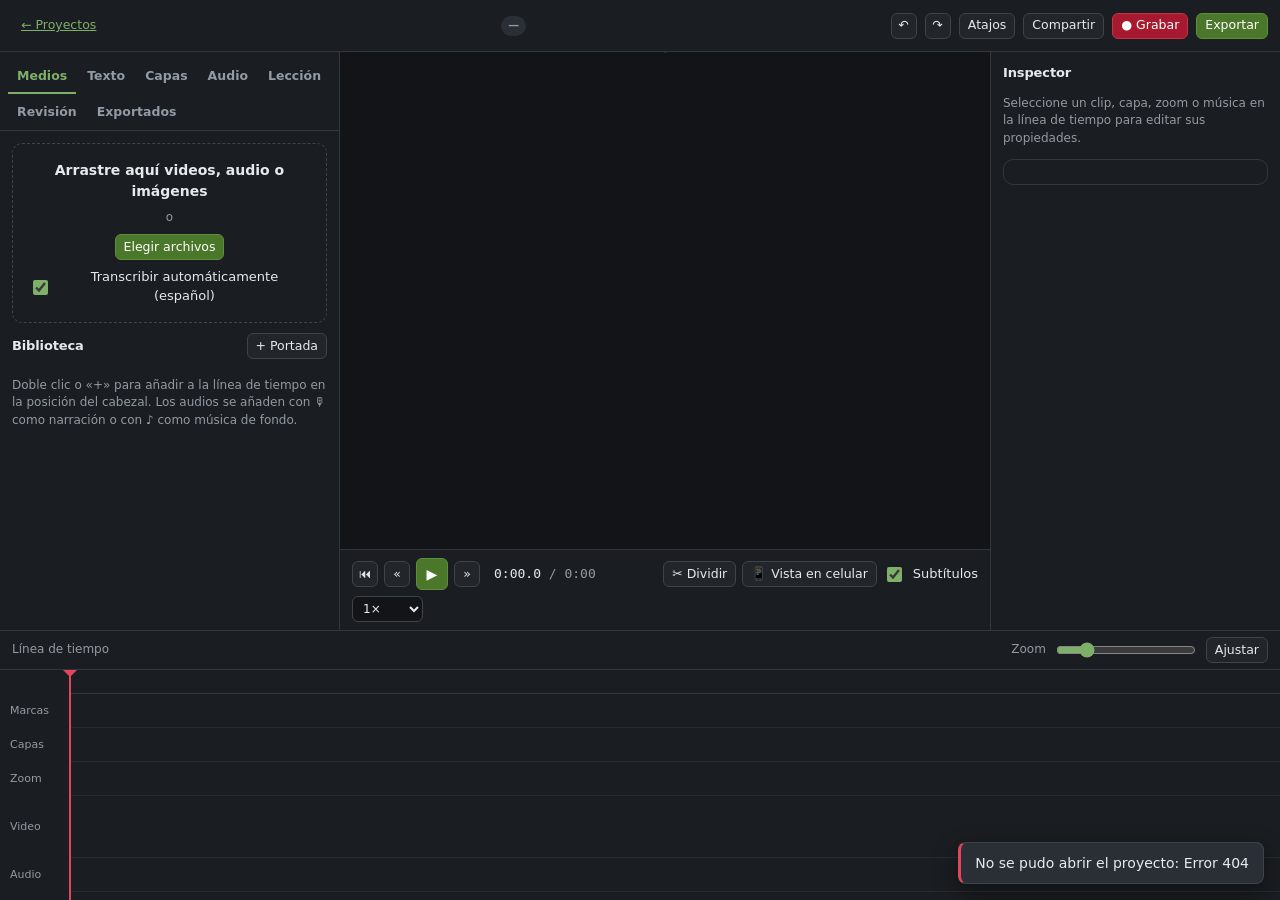
==== commit 18081adb: "Vista previa según formato y simulador de celular - 9:16: la ventana de salida va a la derecha a tod" ====
--- a/static/editor.html
+++ b/static/editor.html
@@ -138,18 +138,20 @@
         <div class="zoom-pick hidden" id="zoomPick">Haga clic en el punto que desea ampliar</div>
       </div>
     </div>
-    <div class="transport">
-      <button class="btn sm icon" id="btnStart" title="Inicio (Inicio)">⏮</button>
-      <button class="btn sm icon" id="btnBack" title="−5 s (J)">«</button>
-      <button class="btn icon primary" id="btnPlay" title="Reproducir / pausar (Espacio)">▶</button>
-      <button class="btn sm icon" id="btnFwd" title="+5 s (L)">»</button>
-      <span class="mono tc"><span id="tcNow">0:00.0</span> <span class="muted">/ <span id="tcDur">0:00</span></span></span>
-      <div class="grow"></div>
-      <button class="btn sm" id="btnSplit" title="Dividir en el cabezal el clip, audio o capa seleccionado (S)">✂ Dividir</button>
-      <label class="chk small"><input type="checkbox" id="showCaps" checked> Subtítulos</label>
-      <select id="rate" class="sm-select" title="Velocidad de vista previa"><option value="1">1×</option><option value="1.25">1.25×</option><option value="1.5">1.5×</option><option value="2">2×</option></select>
-    </div>
   </main>
+
+  <div class="transport ed-tr">
+    <button class="btn sm icon" id="btnStart" title="Inicio (Inicio)">⏮</button>
+    <button class="btn sm icon" id="btnBack" title="−5 s (J)">«</button>
+    <button class="btn icon primary" id="btnPlay" title="Reproducir / pausar (Espacio)">▶</button>
+    <button class="btn sm icon" id="btnFwd" title="+5 s (L)">»</button>
+    <span class="mono tc"><span id="tcNow">0:00.0</span> <span class="muted">/ <span id="tcDur">0:00</span></span></span>
+    <div class="grow"></div>
+    <button class="btn sm" id="btnSplit" title="Dividir en el cabezal el clip, audio o capa seleccionado (S)">✂ Dividir</button>
+    <button class="btn sm" id="btnPhone" title="Abrir la vista previa en una ventana que simula un celular">📱 Vista en celular</button>
+    <label class="chk small"><input type="checkbox" id="showCaps" checked> Subtítulos</label>
+    <select id="rate" class="sm-select" title="Velocidad de vista previa"><option value="1">1×</option><option value="1.25">1.25×</option><option value="1.5">1.5×</option><option value="2">2×</option></select>
+  </div>
 
   <aside class="ed-insp" id="inspector">
     <div class="insp-empty muted">
--- a/static/css/editor.css
+++ b/static/css/editor.css
@@ -1,11 +1,19 @@
 /* Disposición del editor: cabecera, panel lateral, vista previa, inspector y línea de tiempo */
 body { overflow: hidden; }
+/* Formato horizontal (16:9, 1:1): vista previa arriba al centro, controles debajo */
 #app {
   display: grid; height: 100vh;
   grid-template-columns: 340px minmax(0, 1fr) 290px;
-  grid-template-rows: 52px minmax(0, 1fr) 270px;
-  grid-template-areas: "top top top" "side center insp" "tl tl tl";
+  grid-template-rows: 52px minmax(0, 1fr) auto 270px;
+  grid-template-areas: "top top top" "side center insp" "side tr insp" "tl tl tl";
 }
+/* Formato vertical (9:16): vista previa a la derecha, a toda la altura bajo la cabecera */
+body.vertical #app {
+  grid-template-columns: 340px minmax(0, 1fr) var(--pvw, 420px);
+  grid-template-areas: "top top top" "side insp center" "side tr center" "tl tl center";
+}
+body.vertical .ed-insp { border-left: none; border-right: 1px solid var(--line); }
+body.vertical .ed-center { border-left: 1px solid var(--line); }
 .ed-top { grid-area: top; display: flex; align-items: center; gap: 8px; padding: 0 12px;
   background: var(--panel); border-bottom: 1px solid var(--line); }
 .proj-name { background: transparent; border: 1px solid transparent; border-radius: 6px; font-weight: 650;
@@ -53,8 +61,10 @@
 .layer-grid .btn { justify-content: flex-start; height: auto; min-height: 38px; padding: 6px 8px; white-space: normal; text-align: left; line-height: 1.2; font-size: 12.5px; }
 .layer-grid .btn i { font-style: normal; width: 22px; text-align: center; color: var(--green-hi); font-weight: 700; }
 
-.ed-center { grid-area: center; display: flex; flex-direction: column; min-width: 0; min-height: 0; background: #0b0c0e; }
-.stage-wrap { flex: 1; min-height: 0; display: grid; place-items: center; padding: 14px; overflow: hidden; }
+.ed-center { grid-area: center; display: flex; flex-direction: column; min-width: 0; min-height: 0; background: var(--bg); }
+/* La ventana de salida (.stage) tiene exactamente la proporción del proyecto: el video la llena */
+.stage-wrap { flex: 1; min-height: 0; display: flex; justify-content: center; align-items: flex-start; overflow: hidden; }
+body.vertical .stage-wrap { align-items: center; }
 .stage { position: relative; background: #000; overflow: hidden; box-shadow: 0 0 0 1px #24292e; }
 .zoomer { position: absolute; inset: 0; transform-origin: 50% 50%; }
 .zoomer video, .zoomer img { width: 100%; height: 100%; object-fit: contain; display: block; background: #000; }
@@ -74,7 +84,8 @@
 .zoom-pick { position: absolute; inset: 0; background: rgba(0,0,0,.35); color: #fff; display: grid; place-items: center;
   cursor: crosshair; font-weight: 600; }
 
-.transport { display: flex; align-items: center; gap: 6px; padding: 8px 12px; background: var(--panel); border-top: 1px solid var(--line); }
+.transport { display: flex; align-items: center; gap: 6px; padding: 8px 12px; background: var(--panel); border-top: 1px solid var(--line); flex-wrap: wrap; }
+.ed-tr { grid-area: tr; min-width: 0; }
 .transport .tc { font-size: 13px; margin-left: 8px; }
 .sm-select { width: auto; min-height: 26px; padding: 2px 6px; font-size: 12px; }
 
@@ -144,7 +155,8 @@
 kbd { font-family: var(--mono); font-size: 11px; background: var(--panel-3); border: 1px solid var(--line-2); border-bottom-width: 2px; border-radius: 4px; padding: 1px 5px; }
 
 @media (max-width: 1100px) {
-  #app { grid-template-columns: 300px minmax(0, 1fr); grid-template-areas: "top top" "side center" "tl tl"; }
-  .ed-insp { position: fixed; right: 0; top: 52px; bottom: 270px; width: 290px; z-index: 15; box-shadow: -8px 0 24px rgba(0,0,0,.4); }
-  .ed-insp:has(.insp-empty) { display: none; }
+  body:not(.vertical) #app { grid-template-columns: 300px minmax(0, 1fr); grid-template-areas: "top top" "side center" "side tr" "tl tl"; }
+  body:not(.vertical) .ed-insp { position: fixed; right: 0; top: 52px; bottom: 270px; width: 290px; z-index: 15; box-shadow: -8px 0 24px rgba(0,0,0,.4); }
+  body:not(.vertical) .ed-insp:has(.insp-empty) { display: none; }
+  body.vertical #app { grid-template-columns: 280px minmax(0, 1fr) var(--pvw, 360px); }
 }
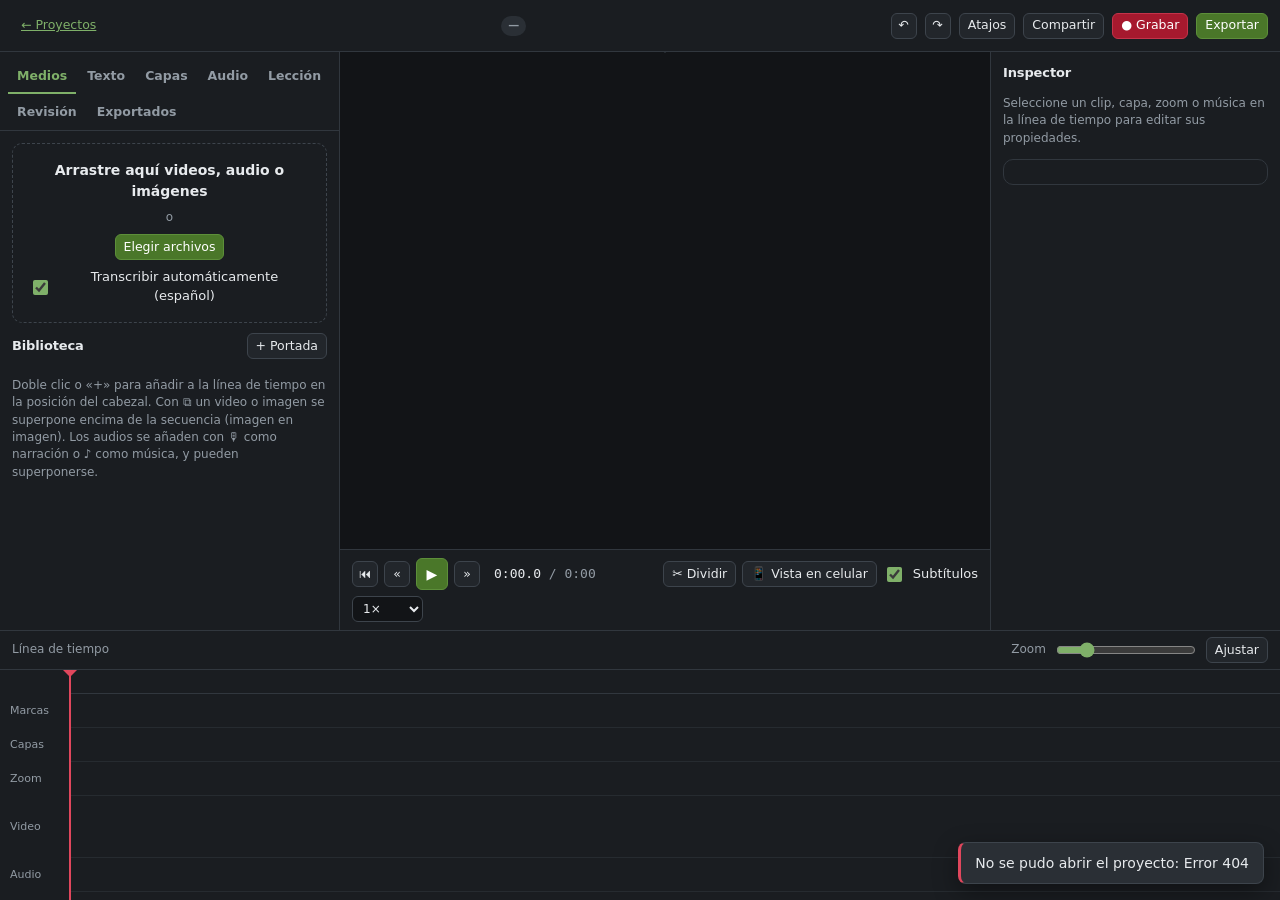
==== commit 4a42db2c: "Superposición de videos, imágenes y audios - Botón ⧉ en la biblioteca: superpone un video o imagen e" ====
--- a/static/editor.html
+++ b/static/editor.html
@@ -46,7 +46,7 @@
         <button class="btn sm" id="btnTitleCard" title="Crea una portada con identidad UNACHI">+ Portada</button>
       </div>
       <div id="mediaList" class="media-list"></div>
-      <p class="muted small">Doble clic o «+» para añadir a la línea de tiempo en la posición del cabezal. Los audios se añaden con 🎙 como narración o con ♪ como música de fondo.</p>
+      <p class="muted small">Doble clic o «+» para añadir a la línea de tiempo en la posición del cabezal. Con ⧉ un video o imagen se superpone encima de la secuencia (imagen en imagen). Los audios se añaden con 🎙 como narración o ♪ como música, y pueden superponerse.</p>
     </section>
 
     <section class="panel hidden" data-panel="text">
--- a/static/css/editor.css
+++ b/static/css/editor.css
@@ -98,8 +98,8 @@
 
 .ed-tl { grid-area: tl; background: var(--panel); border-top: 1px solid var(--line); display: flex; flex-direction: column; min-height: 0; }
 .tl-bar { display: flex; align-items: center; gap: 8px; padding: 6px 12px; border-bottom: 1px solid var(--line); }
-.tl-scroll { flex: 1; overflow-x: auto; overflow-y: hidden; position: relative; }
-.tl-inner { position: relative; min-width: 100%; height: 100%; padding-left: 70px; }
+.tl-scroll { flex: 1; overflow-x: auto; overflow-y: auto; position: relative; }
+.tl-inner { position: relative; min-width: 100%; min-height: 100%; padding-left: 70px; }
 .tl-ruler { height: 24px; position: relative; border-bottom: 1px solid var(--line); cursor: pointer; }
 .tl-ruler .tick { position: absolute; top: 0; height: 100%; border-left: 1px solid var(--line-2); padding-left: 3px;
   font-size: 10px; color: var(--faint); font-family: var(--mono); }
@@ -118,6 +118,8 @@
 .tl-item.clip.img { background-color: #3a3f5e; }
 .tl-item.clip .nm { position: relative; z-index: 1; text-shadow: 0 1px 2px #000; }
 .tl-item.overlay { background: #4b3a6e; }
+.tl-item.overlay.media { background: #2f5d5a; }
+.tl-track { transition: height .12s; }
 .tl-item.zoom { background: #6b4e1f; }
 .tl-item.music { background: #1f4a5e center/100% 70% no-repeat; background-position: 0 100%; }
 .tl-item.music.voice { background-color: #5e3a1f; }
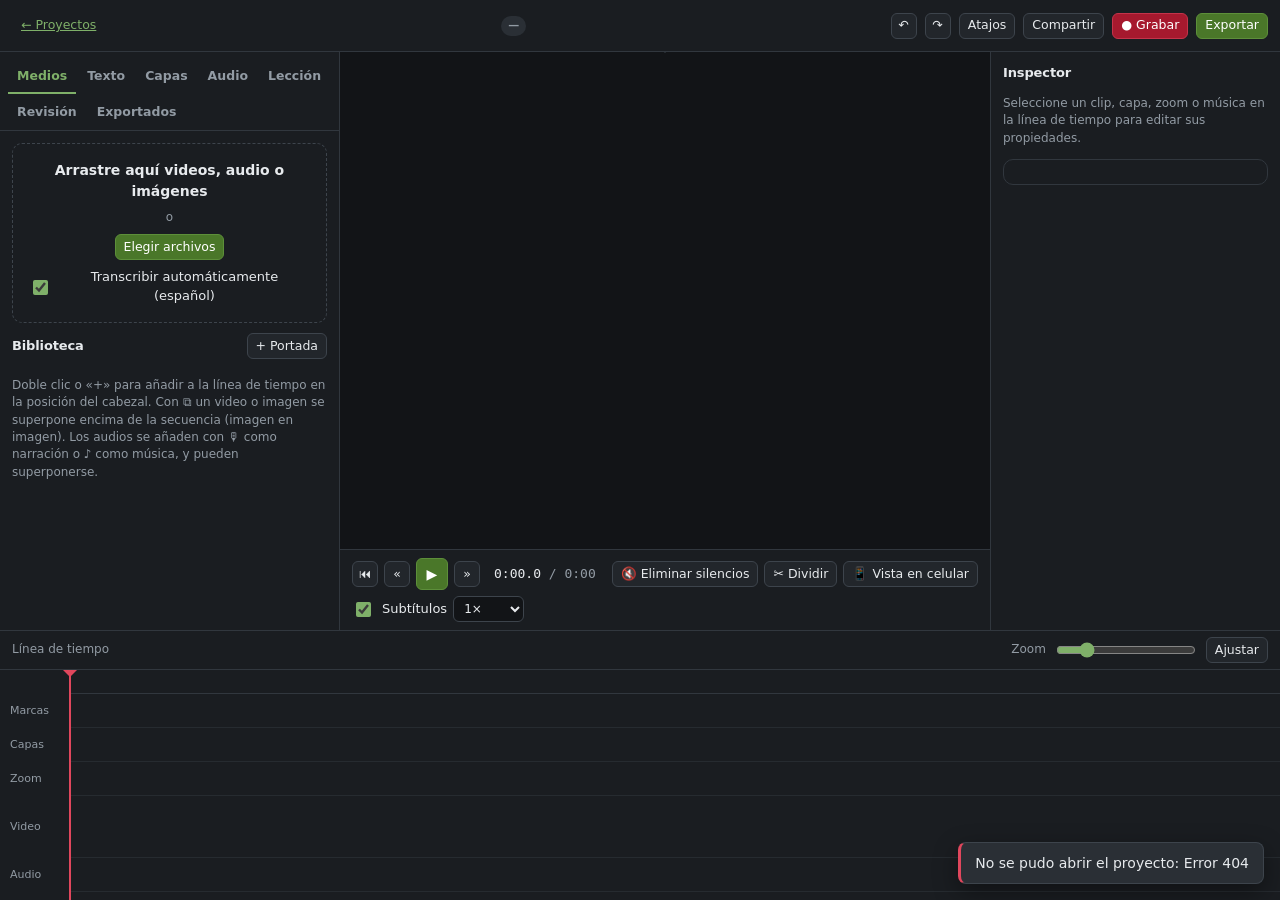
==== commit d9a0fb42: "Botón para eliminar silencios detectados en el audio - Botón «🔇 Eliminar silencios» en la barra de r" ====
--- a/static/editor.html
+++ b/static/editor.html
@@ -147,6 +147,7 @@
     <button class="btn sm icon" id="btnFwd" title="+5 s (L)">»</button>
     <span class="mono tc"><span id="tcNow">0:00.0</span> <span class="muted">/ <span id="tcDur">0:00</span></span></span>
     <div class="grow"></div>
+    <button class="btn sm" id="btnSilAudio" title="Detecta las pausas en el audio y las elimina del video (no requiere transcripción)">🔇 Eliminar silencios</button>
     <button class="btn sm" id="btnSplit" title="Dividir en el cabezal el clip, audio o capa seleccionado (S)">✂ Dividir</button>
     <button class="btn sm" id="btnPhone" title="Abrir la vista previa en una ventana que simula un celular">📱 Vista en celular</button>
     <label class="chk small"><input type="checkbox" id="showCaps" checked> Subtítulos</label>
@@ -240,6 +241,27 @@
   <div class="dlg-h"><h3 id="anTitle">Analítica</h3></div>
   <div class="dlg-b" id="anBody"></div>
   <div class="dlg-f"><button class="btn" onclick="this.closest('dialog').close()">Cerrar</button></div>
+</dialog>
+
+<dialog id="dlgSil" class="floating">
+  <div class="dlg-h"><h3 class="grow">Eliminar silencios</h3><button class="btn sm icon ghost" id="silClose" title="Cerrar">✕</button></div>
+  <div class="dlg-b">
+    <p class="muted small" style="margin:0">Se analiza el audio de cada clip de la pista «Video». Las pausas aparecen en rojo en la línea de tiempo; revíselas y reprodúzcalas antes de eliminarlas.</p>
+    <label class="f"><span>Sensibilidad (nivel bajo el cual se considera silencio)</span>
+      <select id="silDb">
+        <option value="-30">−30 dB · Ruido de fondo alto (aula, ventilador)</option>
+        <option value="-35" selected>−35 dB · Normal (recomendado)</option>
+        <option value="-40">−40 dB · Grabación silenciosa</option>
+        <option value="-45">−45 dB · Micrófono de estudio, sin ruido</option>
+      </select></label>
+    <div class="grid2">
+      <label class="f"><span>Pausa mínima a eliminar (s)</span><input type="number" id="silMin" value="0.7" min="0.3" max="5" step="0.1"></label>
+      <label class="f"><span>Margen que se conserva (s)</span><input type="number" id="silPad" value="0.15" min="0" max="1" step="0.05"></label>
+    </div>
+    <p class="muted small" style="margin:0">El margen deja un respiro natural antes y después de cada frase. No se recortan los clips silenciados, ni los tramos con narración (🎙) o con un video superpuesto que tenga sonido.</p>
+    <div id="silResult" class="card small" style="padding:10px 12px">Pulse «Analizar».</div>
+  </div>
+  <div class="dlg-f"><button class="btn" id="silAnalyze">Analizar</button><button class="btn primary" id="silApply" disabled>Eliminar silencios</button></div>
 </dialog>
 
 <dialog id="dlgHelp">
--- a/static/css/editor.css
+++ b/static/css/editor.css
@@ -162,3 +162,9 @@
   body:not(.vertical) .ed-insp:has(.insp-empty) { display: none; }
   body.vertical #app { grid-template-columns: 280px minmax(0, 1fr) var(--pvw, 360px); }
 }
+
+/* Eliminar silencios: diálogo flotante (no bloquea la línea de tiempo) y vista previa en rojo */
+dialog.floating { position: fixed; inset: 64px 16px auto auto; margin: 0; width: min(400px, calc(100vw - 32px)); z-index: 50; }
+dialog.floating .dlg-h { padding-bottom: 0; }
+.tl-sil { position: absolute; top: 0; bottom: 0; background: rgba(214, 54, 54, .45);
+  border-left: 1px solid #ff6b6b; border-right: 1px solid #ff6b6b; pointer-events: none; z-index: 2; }
